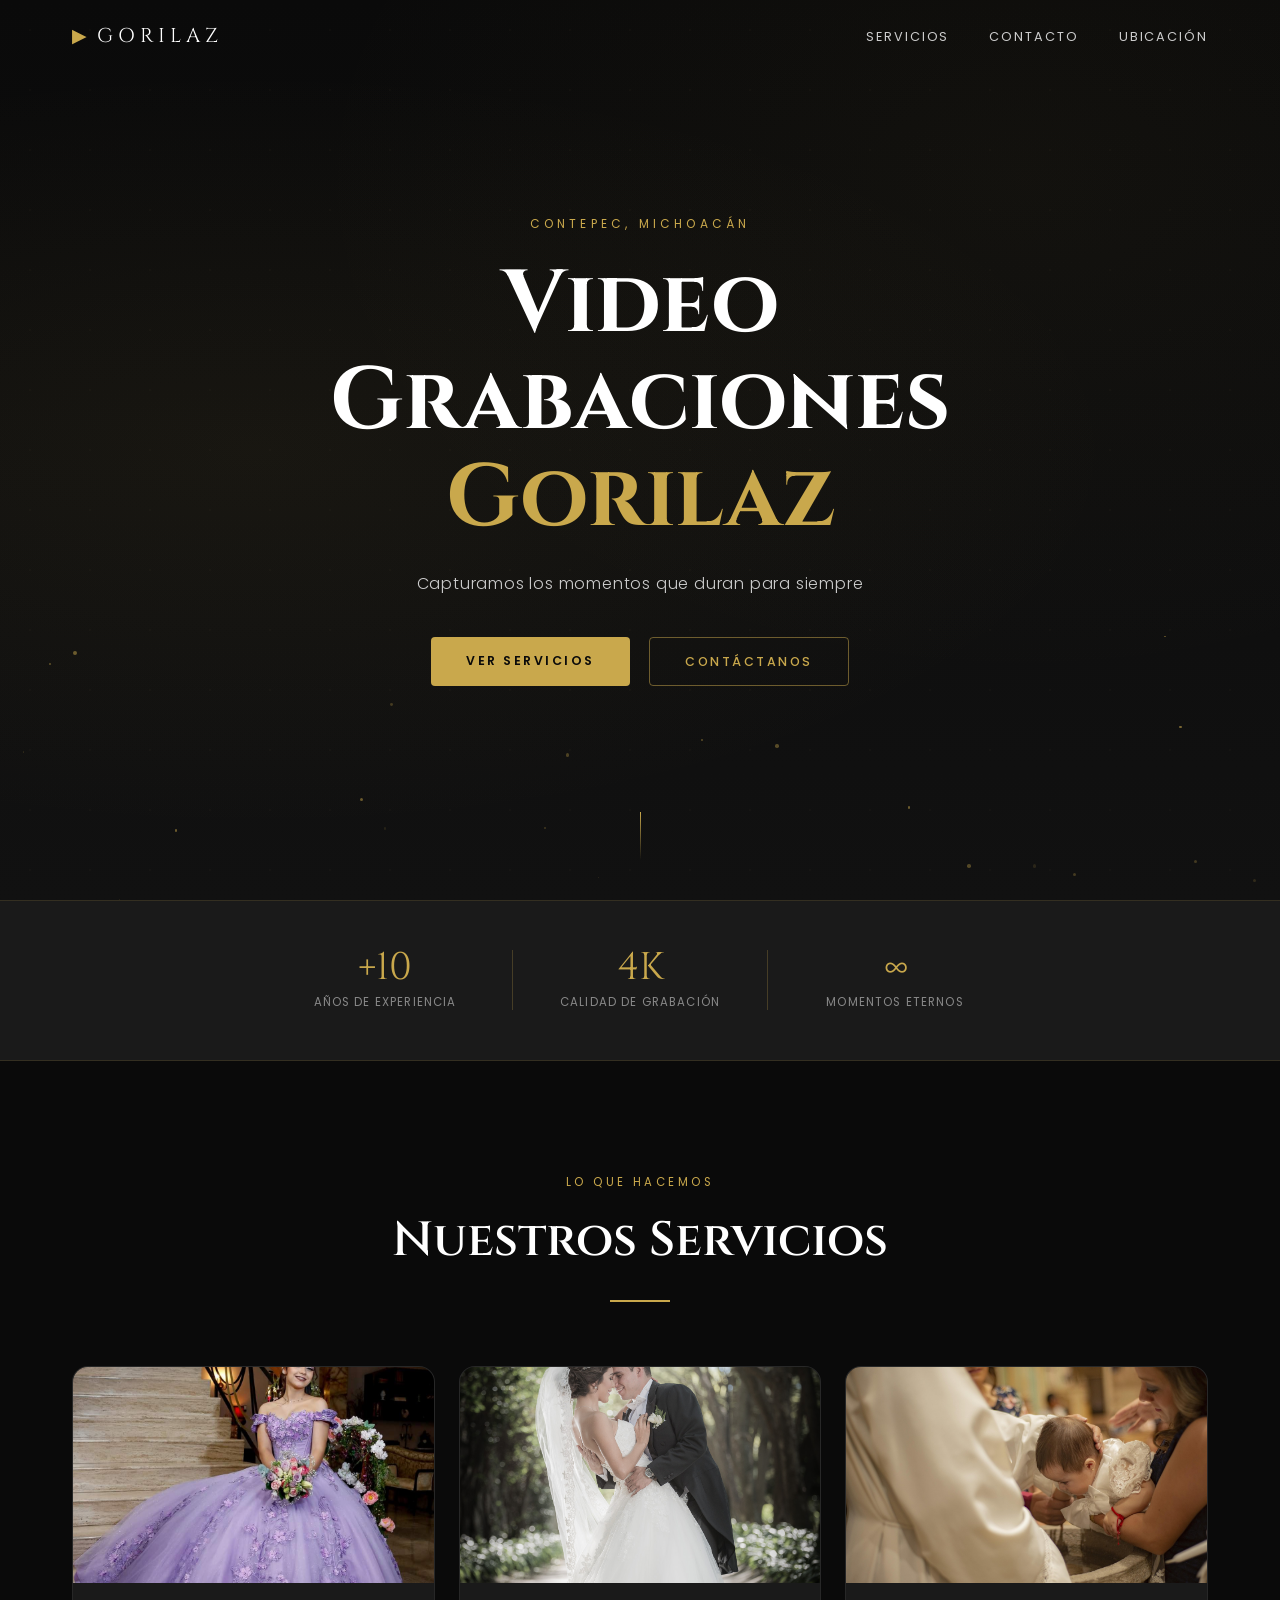
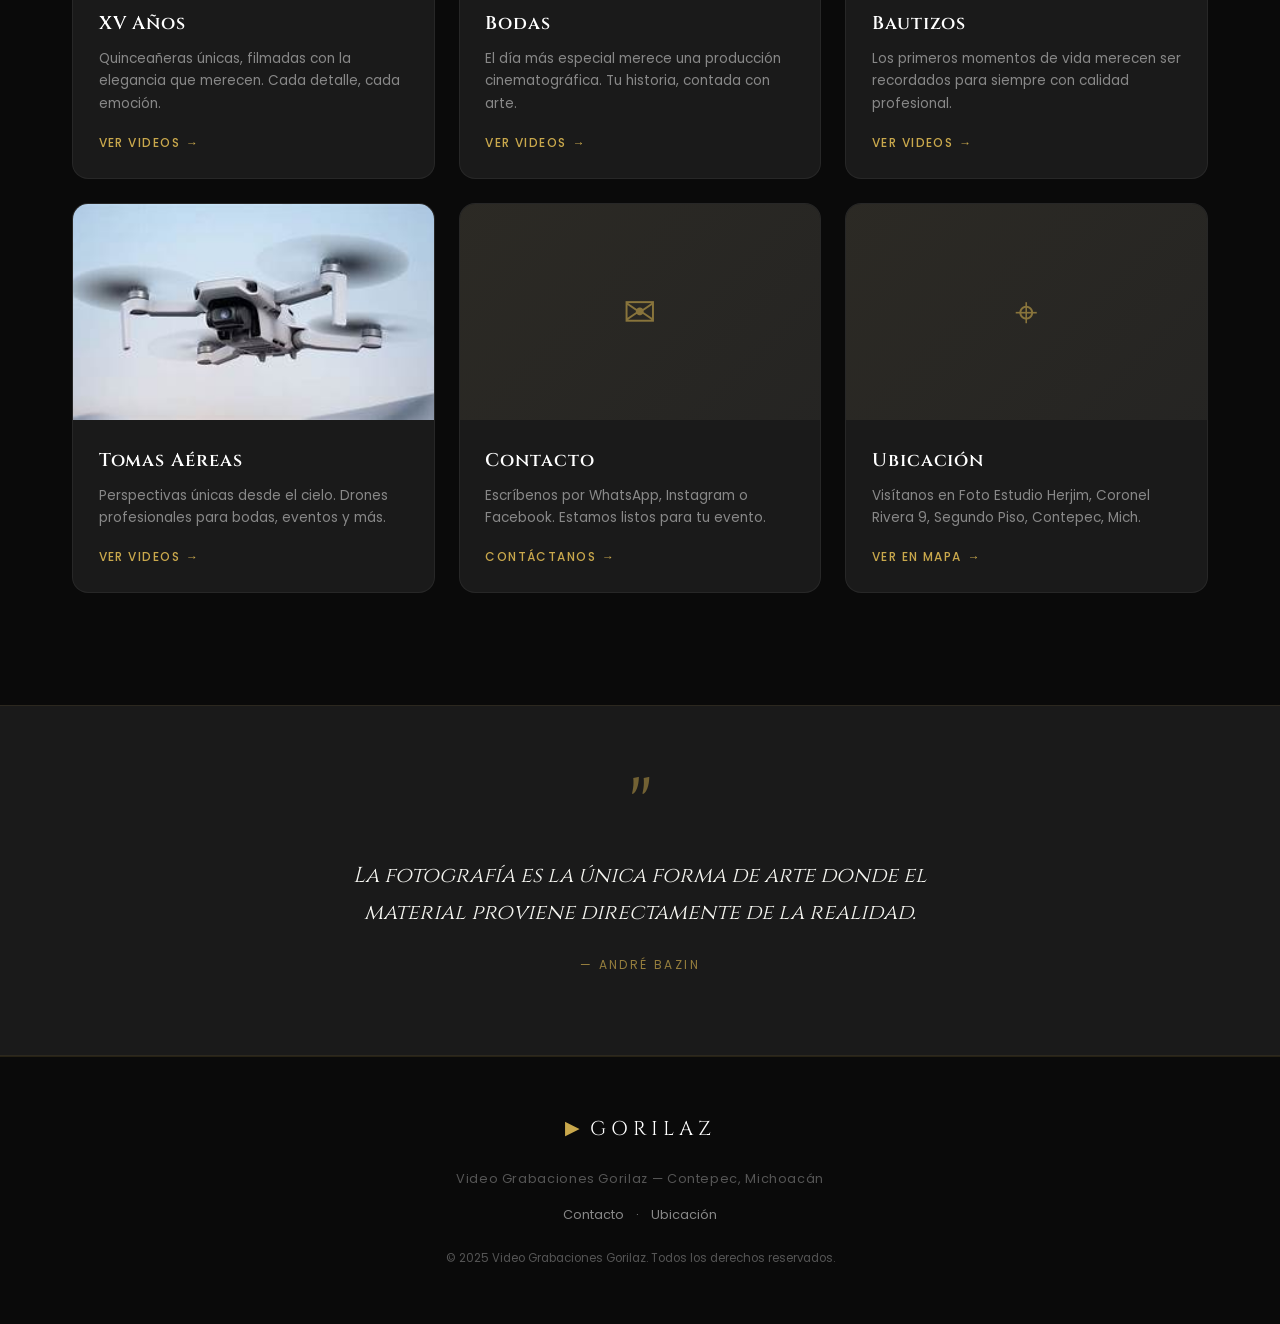
==== index.html @ 421e5ce4 "Add files via upload" ====
<!DOCTYPE html>
<html lang="es">
<head>
  <meta charset="UTF-8" />
  <meta name="viewport" content="width=device-width, initial-scale=1.0" />
  <title>Video Grabaciones Gorilaz</title>
  <link rel="preconnect" href="https://fonts.googleapis.com" />
  <link rel="preconnect" href="https://fonts.gstatic.com" crossorigin />
  <link href="https://fonts.googleapis.com/css2?family=Cinzel:wght@400;600;700&family=Poppins:wght@300;400;500;600&display=swap" rel="stylesheet" />
  <link rel="stylesheet" href="css/style.css" />
  <link rel="stylesheet" href="css/animations.css" />
</head>
<body>

  <!-- ===== NAVBAR ===== -->
  <nav class="navbar" id="navbar">
    <div class="nav-container">
      <div class="nav-logo">
        <span class="logo-icon">▶</span>
        <span class="logo-text">GORILAZ</span>
      </div>
      <ul class="nav-links">
        <li><a href="#servicios">Servicios</a></li>
        <li><a href="pages/contacto.html">Contacto</a></li>
        <li><a href="pages/ubicacion.html">Ubicación</a></li>
      </ul>
      <button class="hamburger" id="hamburger" aria-label="Menú">
        <span></span><span></span><span></span>
      </button>
    </div>
  </nav>

  <!-- ===== HERO ===== -->
  <header class="hero">
    <div class="hero-overlay"></div>
    <div class="hero-particles" id="particles"></div>
    <div class="hero-content">
      <p class="hero-eyebrow">Contepec, Michoacán</p>
      <h1 class="hero-title">
        <span class="line">Video Grabaciones</span>
        <span class="line gold">Gorilaz</span>
      </h1>
      <p class="hero-subtitle">Capturamos los momentos que duran para siempre</p>
      <div class="hero-cta">
        <a href="#servicios" class="btn-primary">Ver Servicios</a>
        <a href="pages/contacto.html" class="btn-outline">Contáctanos</a>
      </div>
    </div>
    <div class="hero-scroll">
      <span></span>
      <div class="scroll-line"></div>
    </div>
  </header>

  <!-- ===== INTRO BAND ===== -->
  <section class="intro-band">
    <div class="band-grid">
      <div class="band-item">
        <span class="band-number">+10</span>
        <span class="band-label">Años de experiencia</span>
      </div>
      <div class="band-divider"></div>
      <div class="band-item">
        <span class="band-number">4K</span>
        <span class="band-label">Calidad de grabación</span>
      </div>
      <div class="band-divider"></div>
      <div class="band-item">
        <span class="band-number">∞</span>
        <span class="band-label">Momentos eternos</span>
      </div>
    </div>
  </section>

  <!-- ===== SERVICIOS ===== -->
  <section class="servicios" id="servicios">
    <div class="section-header">
      <p class="section-eyebrow">Lo que hacemos</p>
      <h2 class="section-title">Nuestros Servicios</h2>
      <div class="gold-line"></div>
    </div>

    <div class="cards-grid">

      <a href="pages/15anos.html" class="card" data-service="xv">
        <div class="card-img-wrap">
          <img src="images/servicios/15años.jpg" alt="XV Años" class="card-img" loading="lazy"
               onerror="this.style.display='none'; this.parentElement.classList.add('no-img')" />
          <div class="card-placeholder">
            <span class="card-icon">♛</span>
          </div>
        </div>
        <div class="card-body">
          <h3 class="card-title">XV Años</h3>
          <p class="card-desc">Quinceañeras únicas, filmadas con la elegancia que merecen. Cada detalle, cada emoción.</p>
          <span class="card-link">Ver videos <span class="arrow">→</span></span>
        </div>
        <div class="card-glow"></div>
      </a>

      <a href="pages/bodas.html" class="card" data-service="bodas">
        <div class="card-img-wrap">
          <img src="images/servicios/boda.jpg" alt="Bodas" class="card-img" loading="lazy"
               onerror="this.style.display='none'; this.parentElement.classList.add('no-img')" />
          <div class="card-placeholder">
            <span class="card-icon">♥</span>
          </div>
        </div>
        <div class="card-body">
          <h3 class="card-title">Bodas</h3>
          <p class="card-desc">El día más especial merece una producción cinematográfica. Tu historia, contada con arte.</p>
          <span class="card-link">Ver videos <span class="arrow">→</span></span>
        </div>
        <div class="card-glow"></div>
      </a>

      <a href="pages/bautizos.html" class="card" data-service="bautizos">
        <div class="card-img-wrap">
          <img src="images/servicios/bautizo.jpg" alt="Bautizos" class="card-img" loading="lazy"
               onerror="this.style.display='none'; this.parentElement.classList.add('no-img')" />
          <div class="card-placeholder">
            <span class="card-icon">✦</span>
          </div>
        </div>
        <div class="card-body">
          <h3 class="card-title">Bautizos</h3>
          <p class="card-desc">Los primeros momentos de vida merecen ser recordados para siempre con calidad profesional.</p>
          <span class="card-link">Ver videos <span class="arrow">→</span></span>
        </div>
        <div class="card-glow"></div>
      </a>

      <a href="pages/aereas.html" class="card" data-service="aereas">
        <div class="card-img-wrap">
          <img src="images/servicios/aereas.jpg" alt="Tomas Aéreas" class="card-img" loading="lazy"
               onerror="this.style.display='none'; this.parentElement.classList.add('no-img')" />
          <div class="card-placeholder">
            <span class="card-icon">◈</span>
          </div>
        </div>
        <div class="card-body">
          <h3 class="card-title">Tomas Aéreas</h3>
          <p class="card-desc">Perspectivas únicas desde el cielo. Drones profesionales para bodas, eventos y más.</p>
          <span class="card-link">Ver videos <span class="arrow">→</span></span>
        </div>
        <div class="card-glow"></div>
      </a>

      <a href="pages/contacto.html" class="card card-dark" data-service="contacto">
        <div class="card-img-wrap">
          <div class="card-placeholder">
            <span class="card-icon">✉</span>
          </div>
        </div>
        <div class="card-body">
          <h3 class="card-title">Contacto</h3>
          <p class="card-desc">Escríbenos por WhatsApp, Instagram o Facebook. Estamos listos para tu evento.</p>
          <span class="card-link">Contáctanos <span class="arrow">→</span></span>
        </div>
        <div class="card-glow"></div>
      </a>

      <a href="pages/ubicacion.html" class="card card-dark" data-service="ubicacion">
        <div class="card-img-wrap">
          <div class="card-placeholder">
            <span class="card-icon">⌖</span>
          </div>
        </div>
        <div class="card-body">
          <h3 class="card-title">Ubicación</h3>
          <p class="card-desc">Visítanos en Foto Estudio Herjim, Coronel Rivera 9, Segundo Piso, Contepec, Mich.</p>
          <span class="card-link">Ver en mapa <span class="arrow">→</span></span>
        </div>
        <div class="card-glow"></div>
      </a>

    </div>
  </section>

  <!-- ===== QUOTE BAND ===== -->
  <section class="quote-band">
    <div class="quote-content">
      <div class="quote-mark">"</div>
      <p class="quote-text">La fotografía es la única forma de arte donde el material proviene directamente de la realidad.</p>
      <p class="quote-author">— André Bazin</p>
    </div>
  </section>

  <!-- ===== FOOTER ===== -->
  <footer class="footer">
    <div class="footer-inner">
      <div class="footer-logo">
        <span class="logo-icon">▶</span>
        <span class="logo-text">GORILAZ</span>
      </div>
      <p class="footer-tagline">Video Grabaciones Gorilaz — Contepec, Michoacán</p>
      <div class="footer-links">
        <a href="pages/contacto.html">Contacto</a>
        <span>·</span>
        <a href="pages/ubicacion.html">Ubicación</a>
      </div>
      <p class="footer-copy">&copy; 2025 Video Grabaciones Gorilaz. Todos los derechos reservados.</p>
    </div>
  </footer>

  <script src="js/main.js"></script>
</body>
</html>
---- css/style.css ----
/* =============================================
   VIDEO GRABACIONES GORILAZ — style.css
   Paleta: Negro / Dorado
   ============================================= */

/* --- VARIABLES --- */
:root {
  --gold:        #C9A84C;
  --gold-light:  #E2C87A;
  --gold-dark:   #8B6914;
  --black:       #0A0A0A;
  --dark:        #111111;
  --dark-2:      #1A1A1A;
  --dark-3:      #222222;
  --dark-4:      #2A2A2A;
  --white:       #FFFFFF;
  --gray-1:      #F5F5F0;
  --gray-2:      #CCCCCC;
  --gray-3:      #888888;
  --gray-4:      #555555;

  --font-display: 'Cinzel', serif;
  --font-body:    'Poppins', sans-serif;

  --nav-h: 72px;
  --radius-sm: 4px;
  --radius-md: 10px;
  --radius-lg: 16px;

  --transition: 0.35s cubic-bezier(0.4, 0, 0.2, 1);
  --shadow-gold: 0 0 30px rgba(201,168,76,0.15);
}

/* --- RESET --- */
*, *::before, *::after { box-sizing: border-box; margin: 0; padding: 0; }
html { scroll-behavior: smooth; }
body {
  font-family: var(--font-body);
  background: var(--black);
  color: var(--white);
  overflow-x: hidden;
  line-height: 1.6;
}
img { display: block; max-width: 100%; }
a { text-decoration: none; color: inherit; }
ul { list-style: none; }

/* =============================================
   NAVBAR
   ============================================= */
.navbar {
  position: fixed;
  top: 0; left: 0; right: 0;
  z-index: 100;
  height: var(--nav-h);
  background: transparent;
  transition: background var(--transition), backdrop-filter var(--transition);
}
.navbar.scrolled {
  background: rgba(10,10,10,0.92);
  backdrop-filter: blur(12px);
  border-bottom: 1px solid rgba(201,168,76,0.2);
}
.nav-container {
  max-width: 1200px;
  margin: 0 auto;
  padding: 0 2rem;
  height: 100%;
  display: flex;
  align-items: center;
  justify-content: space-between;
}
.nav-logo {
  display: flex;
  align-items: center;
  gap: 10px;
  cursor: pointer;
}
.logo-icon {
  color: var(--gold);
  font-size: 1.2rem;
}
.logo-text {
  font-family: var(--font-display);
  font-size: 1.25rem;
  letter-spacing: 0.25em;
  color: var(--white);
}
.nav-links {
  display: flex;
  gap: 2.5rem;
}
.nav-links a {
  font-size: 0.8rem;
  letter-spacing: 0.15em;
  text-transform: uppercase;
  color: var(--gray-2);
  position: relative;
  transition: color var(--transition);
}
.nav-links a::after {
  content: '';
  position: absolute;
  bottom: -4px; left: 0;
  width: 0; height: 1px;
  background: var(--gold);
  transition: width var(--transition);
}
.nav-links a:hover { color: var(--gold); }
.nav-links a:hover::after { width: 100%; }

.hamburger {
  display: none;
  flex-direction: column;
  gap: 5px;
  background: none;
  border: none;
  cursor: pointer;
  padding: 4px;
}
.hamburger span {
  display: block;
  width: 24px; height: 2px;
  background: var(--white);
  transition: var(--transition);
}

/* =============================================
   HERO
   ============================================= */
.hero {
  position: relative;
  min-height: 100vh;
  display: flex;
  align-items: center;
  justify-content: center;
  text-align: center;
  background:
    radial-gradient(ellipse at 20% 50%, rgba(201,168,76,0.06) 0%, transparent 60%),
    radial-gradient(ellipse at 80% 20%, rgba(201,168,76,0.04) 0%, transparent 50%),
    linear-gradient(180deg, #0A0A0A 0%, #111111 100%);
  overflow: hidden;
}
.hero-overlay {
  position: absolute;
  inset: 0;
  background: url("data:image/svg+xml,%3Csvg width='60' height='60' viewBox='0 0 60 60' xmlns='http://www.w3.org/2000/svg'%3E%3Cg fill='none' fill-rule='evenodd'%3E%3Cg fill='%23C9A84C' fill-opacity='0.03'%3E%3Ccircle cx='30' cy='30' r='1'/%3E%3C/g%3E%3C/g%3E%3C/svg%3E");
  pointer-events: none;
}
.hero-particles {
  position: absolute;
  inset: 0;
  pointer-events: none;
}
.hero-content {
  position: relative;
  z-index: 2;
  padding: 0 1.5rem;
  max-width: 800px;
}
.hero-eyebrow {
  font-size: 0.75rem;
  letter-spacing: 0.35em;
  text-transform: uppercase;
  color: var(--gold);
  margin-bottom: 1.5rem;
  opacity: 0;
  animation: fadeUp 0.8s 0.3s forwards;
}
.hero-title {
  font-family: var(--font-display);
  font-size: clamp(2.8rem, 7vw, 5.5rem);
  font-weight: 700;
  line-height: 1.1;
  margin-bottom: 1.5rem;
  display: flex;
  flex-direction: column;
}
.hero-title .line {
  opacity: 0;
  animation: fadeUp 0.8s 0.5s forwards;
}
.hero-title .line.gold {
  color: var(--gold);
  animation-delay: 0.7s;
}
.hero-subtitle {
  font-size: 1rem;
  font-weight: 300;
  color: var(--gray-2);
  letter-spacing: 0.05em;
  margin-bottom: 2.5rem;
  opacity: 0;
  animation: fadeUp 0.8s 0.9s forwards;
}
.hero-cta {
  display: flex;
  gap: 1.2rem;
  justify-content: center;
  flex-wrap: wrap;
  opacity: 0;
  animation: fadeUp 0.8s 1.1s forwards;
}

/* Botones */
.btn-primary {
  display: inline-block;
  padding: 0.85rem 2.2rem;
  background: var(--gold);
  color: var(--black);
  font-family: var(--font-body);
  font-size: 0.78rem;
  font-weight: 600;
  letter-spacing: 0.2em;
  text-transform: uppercase;
  border-radius: var(--radius-sm);
  transition: background var(--transition), transform var(--transition), box-shadow var(--transition);
}
.btn-primary:hover {
  background: var(--gold-light);
  transform: translateY(-2px);
  box-shadow: 0 8px 24px rgba(201,168,76,0.35);
}
.btn-outline {
  display: inline-block;
  padding: 0.85rem 2.2rem;
  border: 1px solid rgba(201,168,76,0.5);
  color: var(--gold);
  font-family: var(--font-body);
  font-size: 0.78rem;
  font-weight: 500;
  letter-spacing: 0.2em;
  text-transform: uppercase;
  border-radius: var(--radius-sm);
  transition: border-color var(--transition), background var(--transition), transform var(--transition);
}
.btn-outline:hover {
  border-color: var(--gold);
  background: rgba(201,168,76,0.08);
  transform: translateY(-2px);
}

/* Scroll indicator */
.hero-scroll {
  position: absolute;
  bottom: 2.5rem;
  left: 50%;
  transform: translateX(-50%);
  display: flex;
  flex-direction: column;
  align-items: center;
  gap: 10px;
  opacity: 0;
  animation: fadeIn 1s 1.5s forwards;
}
.hero-scroll span {
  font-size: 0.65rem;
  letter-spacing: 0.3em;
  text-transform: uppercase;
  color: var(--gray-3);
}
.scroll-line {
  width: 1px;
  height: 48px;
  background: linear-gradient(to bottom, var(--gold), transparent);
  animation: scrollPulse 2s 1.5s ease-in-out infinite;
}

/* =============================================
   INTRO BAND
   ============================================= */
.intro-band {
  background: var(--dark-2);
  border-top: 1px solid rgba(201,168,76,0.15);
  border-bottom: 1px solid rgba(201,168,76,0.15);
  padding: 3rem 2rem;
}
.band-grid {
  max-width: 700px;
  margin: 0 auto;
  display: flex;
  align-items: center;
  justify-content: center;
  gap: 2rem;
}
.band-item {
  display: flex;
  flex-direction: column;
  align-items: center;
  gap: 6px;
  flex: 1;
  text-align: center;
}
.band-number {
  font-family: var(--font-display);
  font-size: 2.4rem;
  color: var(--gold);
  line-height: 1;
}
.band-label {
  font-size: 0.72rem;
  letter-spacing: 0.1em;
  text-transform: uppercase;
  color: var(--gray-3);
}
.band-divider {
  width: 1px;
  height: 60px;
  background: rgba(201,168,76,0.25);
  flex-shrink: 0;
}

/* =============================================
   SERVICIOS
   ============================================= */
.servicios {
  padding: 7rem 2rem;
  max-width: 1200px;
  margin: 0 auto;
}
.section-header {
  text-align: center;
  margin-bottom: 4rem;
}
.section-eyebrow {
  font-size: 0.72rem;
  letter-spacing: 0.3em;
  text-transform: uppercase;
  color: var(--gold);
  margin-bottom: 0.75rem;
}
.section-title {
  font-family: var(--font-display);
  font-size: clamp(2rem, 4vw, 3rem);
  font-weight: 600;
  color: var(--white);
  margin-bottom: 1.25rem;
}
.gold-line {
  width: 60px;
  height: 2px;
  background: var(--gold);
  margin: 0 auto;
}

/* Cards Grid */
.cards-grid {
  display: grid;
  grid-template-columns: repeat(3, 1fr);
  gap: 1.5rem;
}

.card {
  position: relative;
  background: var(--dark-2);
  border: 1px solid rgba(255,255,255,0.06);
  border-radius: var(--radius-lg);
  overflow: hidden;
  display: flex;
  flex-direction: column;
  transition: transform var(--transition), border-color var(--transition), box-shadow var(--transition);
  cursor: pointer;
}
.card:hover {
  transform: translateY(-6px);
  border-color: rgba(201,168,76,0.4);
  box-shadow: 0 20px 60px rgba(0,0,0,0.5), var(--shadow-gold);
}
.card:hover .card-glow {
  opacity: 1;
}
.card:hover .arrow {
  transform: translateX(5px);
}

.card-img-wrap {
  position: relative;
  width: 100%;
  padding-top: 60%;
  overflow: hidden;
  background: var(--dark-3);
}
.card-img {
  position: absolute;
  inset: 0;
  width: 100%;
  height: 100%;
  object-fit: cover;
  transition: transform 0.6s ease;
}
.card:hover .card-img { transform: scale(1.05); }

.card-placeholder {
  position: absolute;
  inset: 0;
  display: flex;
  align-items: center;
  justify-content: center;
  background: linear-gradient(135deg, var(--dark-3), var(--dark-4));
}
.card-img-wrap.no-img .card-placeholder,
.card-img-wrap:not(:has(.card-img)) .card-placeholder {
  display: flex;
}
.card-img-wrap:has(.card-img:not([style*="display:none"])) .card-placeholder {
  display: none;
}
.card-icon {
  font-size: 2.5rem;
  color: var(--gold);
  opacity: 0.6;
}

.card-body {
  padding: 1.6rem;
  display: flex;
  flex-direction: column;
  gap: 0.6rem;
  flex: 1;
}
.card-title {
  font-family: var(--font-display);
  font-size: 1.15rem;
  font-weight: 600;
  color: var(--white);
  letter-spacing: 0.05em;
}
.card-desc {
  font-size: 0.85rem;
  color: var(--gray-3);
  line-height: 1.65;
  flex: 1;
}
.card-link {
  font-size: 0.75rem;
  font-weight: 500;
  letter-spacing: 0.12em;
  text-transform: uppercase;
  color: var(--gold);
  margin-top: 0.5rem;
  display: inline-flex;
  align-items: center;
  gap: 6px;
}
.arrow {
  display: inline-block;
  transition: transform var(--transition);
}

/* Card variante oscura (contacto/ubicacion) */
.card.card-dark .card-placeholder {
  background: linear-gradient(135deg, rgba(201,168,76,0.06), rgba(201,168,76,0.02));
}

/* Card glow efecto */
.card-glow {
  position: absolute;
  inset: 0;
  border-radius: var(--radius-lg);
  background: radial-gradient(ellipse at 50% 0%, rgba(201,168,76,0.07), transparent 70%);
  opacity: 0;
  pointer-events: none;
  transition: opacity var(--transition);
}

/* =============================================
   QUOTE BAND
   ============================================= */
.quote-band {
  background: var(--dark-2);
  border-top: 1px solid rgba(201,168,76,0.1);
  border-bottom: 1px solid rgba(201,168,76,0.1);
  padding: 5rem 2rem;
  text-align: center;
}
.quote-content {
  max-width: 680px;
  margin: 0 auto;
}
.quote-mark {
  font-family: var(--font-display);
  font-size: 5rem;
  color: var(--gold);
  line-height: 0.6;
  margin-bottom: 1.5rem;
  opacity: 0.5;
}
.quote-text {
  font-family: var(--font-display);
  font-size: clamp(1rem, 2.5vw, 1.35rem);
  font-weight: 400;
  color: var(--gray-1);
  line-height: 1.7;
  font-style: italic;
  margin-bottom: 1.5rem;
}
.quote-author {
  font-size: 0.75rem;
  letter-spacing: 0.2em;
  text-transform: uppercase;
  color: var(--gold);
  opacity: 0.7;
}

/* =============================================
   FOOTER
   ============================================= */
.footer {
  background: var(--black);
  border-top: 1px solid rgba(201,168,76,0.15);
  padding: 3.5rem 2rem;
}
.footer-inner {
  max-width: 1200px;
  margin: 0 auto;
  text-align: center;
  display: flex;
  flex-direction: column;
  align-items: center;
  gap: 1rem;
}
.footer-logo {
  display: flex;
  align-items: center;
  gap: 10px;
  margin-bottom: 0.5rem;
}
.footer-tagline {
  font-size: 0.8rem;
  color: var(--gray-4);
  letter-spacing: 0.05em;
}
.footer-links {
  display: flex;
  align-items: center;
  gap: 0.75rem;
  font-size: 0.8rem;
  color: var(--gray-3);
}
.footer-links a {
  color: var(--gray-3);
  transition: color var(--transition);
}
.footer-links a:hover { color: var(--gold); }
.footer-copy {
  font-size: 0.72rem;
  color: var(--gray-4);
  margin-top: 0.5rem;
}

/* =============================================
   RESPONSIVO
   ============================================= */
@media (max-width: 900px) {
  .cards-grid { grid-template-columns: repeat(2, 1fr); }
}
@media (max-width: 600px) {
  .nav-links { display: none; }
  .hamburger { display: flex; }
  .cards-grid { grid-template-columns: 1fr; }
  .band-grid { gap: 1.5rem; }
  .band-number { font-size: 1.9rem; }
  .hero-cta { flex-direction: column; align-items: center; }
  .btn-primary, .btn-outline { width: 100%; text-align: center; max-width: 260px; }
}
---- css/animations.css ----
/* =============================================
   GORILAZ — animations.css
   ============================================= */

@keyframes fadeUp {
  from { opacity: 0; transform: translateY(28px); }
  to   { opacity: 1; transform: translateY(0); }
}

@keyframes fadeIn {
  from { opacity: 0; }
  to   { opacity: 1; }
}

@keyframes scrollPulse {
  0%, 100% { opacity: 0.4; transform: scaleY(1); }
  50%       { opacity: 1;   transform: scaleY(1.2); }
}

@keyframes particleDrift {
  0%   { transform: translateY(0) translateX(0) scale(1); opacity: 0; }
  10%  { opacity: 0.6; }
  90%  { opacity: 0.3; }
  100% { transform: translateY(-80vh) translateX(30px) scale(0.5); opacity: 0; }
}

/* Reveal on scroll */
.reveal {
  opacity: 0;
  transform: translateY(30px);
  transition: opacity 0.7s ease, transform 0.7s ease;
}
.reveal.visible {
  opacity: 1;
  transform: translateY(0);
}

/* Stagger helpers */
.reveal-delay-1 { transition-delay: 0.1s; }
.reveal-delay-2 { transition-delay: 0.2s; }
.reveal-delay-3 { transition-delay: 0.3s; }
.reveal-delay-4 { transition-delay: 0.4s; }
.reveal-delay-5 { transition-delay: 0.5s; }
.reveal-delay-6 { transition-delay: 0.6s; }
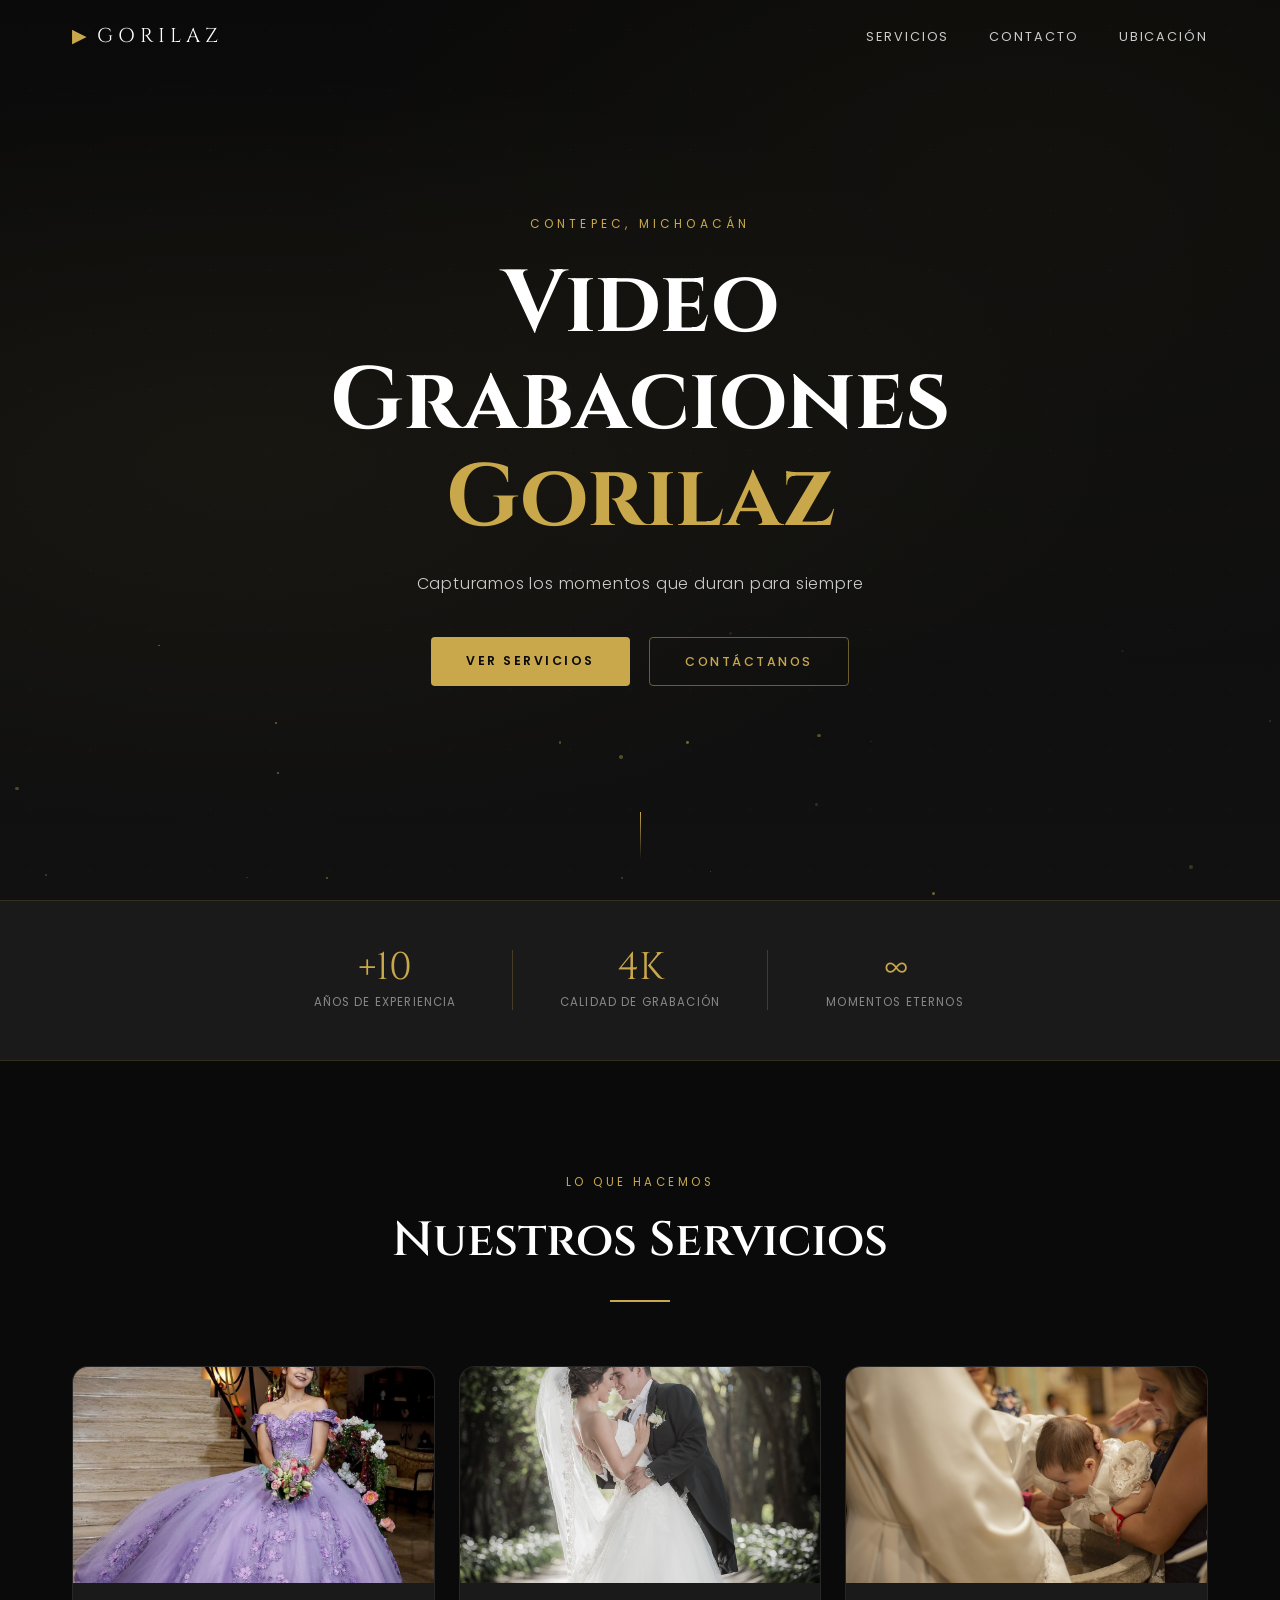
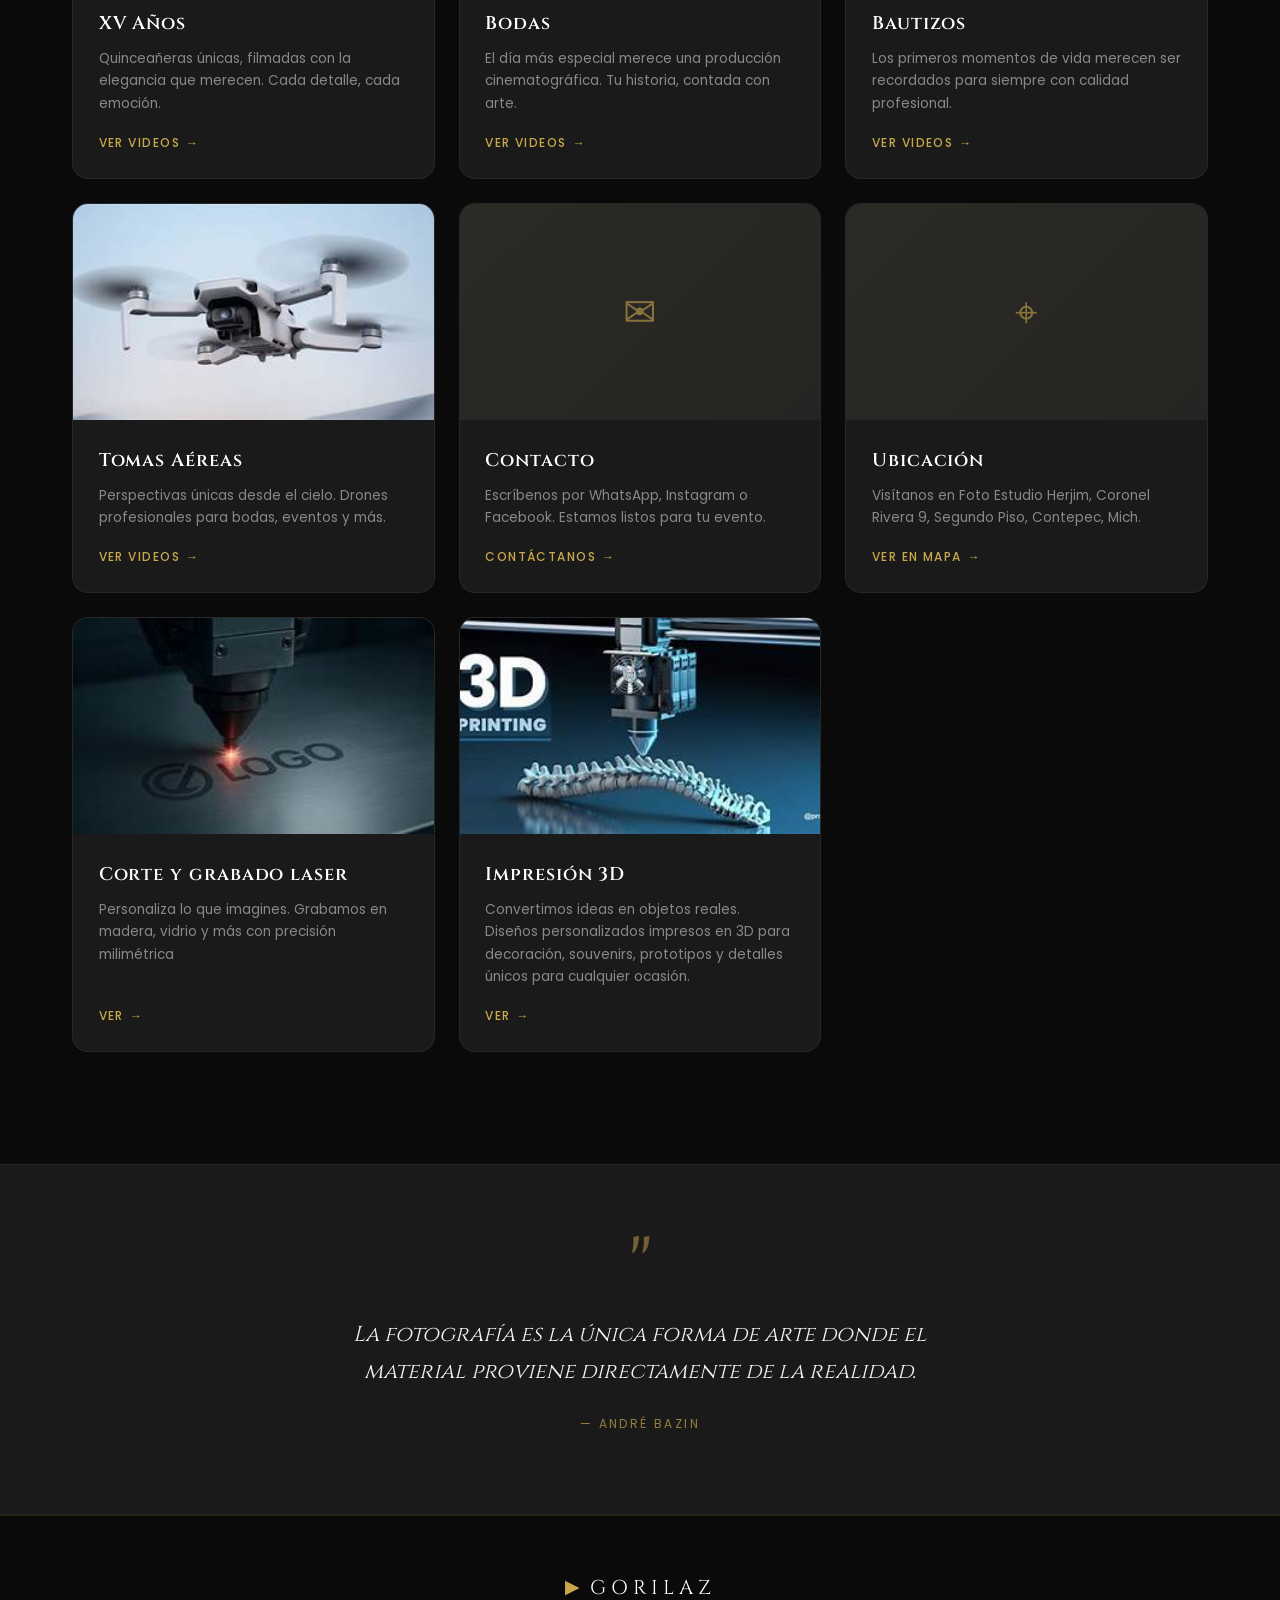
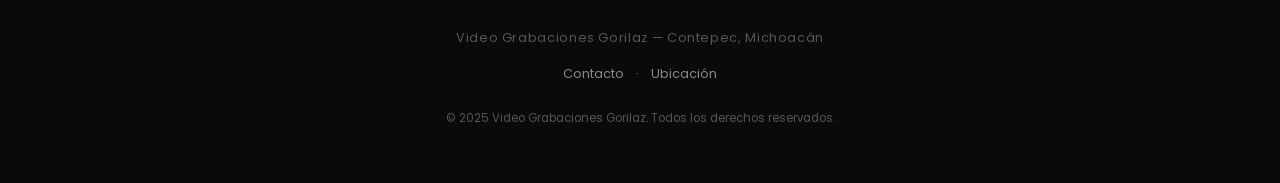
==== commit 3ed18ebc: "Add files via upload" ====
--- a/index.html
+++ b/index.html
@@ -174,6 +174,38 @@
         <div class="card-glow"></div>
       </a>
 
+      <a href="pages/cortelaser.html" class="card" data-service="xv">
+        <div class="card-img-wrap">
+          <img src="images/servicios/cortelaser.jpg" alt="XV Años" class="card-img" loading="lazy"
+               onerror="this.style.display='none'; this.parentElement.classList.add('no-img')" />
+          <div class="card-placeholder">
+            <span class="card-icon">♛</span>
+          </div>
+        </div>
+        <div class="card-body">
+          <h3 class="card-title">Corte y grabado laser</h3>
+          <p class="card-desc">Personaliza lo que imagines. Grabamos en madera, vidrio y más con precisión milimétrica</p>
+          <span class="card-link">Ver <span class="arrow">→</span></span>
+        </div>
+        <div class="card-glow"></div>
+      </a>
+
+      <a href="pages/impresion3D.html" class="card" data-service="xv">
+        <div class="card-img-wrap">
+          <img src="images/servicios/impresion3D.jpg" alt="XV Años" class="card-img" loading="lazy"
+               onerror="this.style.display='none'; this.parentElement.classList.add('no-img')" />
+          <div class="card-placeholder">
+            <span class="card-icon">♛</span>
+          </div>
+        </div>
+        <div class="card-body">
+          <h3 class="card-title">Impresión 3D</h3>
+          <p class="card-desc">Convertimos ideas en objetos reales. Diseños personalizados impresos en 3D para decoración, souvenirs, prototipos y detalles únicos para cualquier ocasión.</p>
+          <span class="card-link">Ver <span class="arrow">→</span></span>
+        </div>
+        <div class="card-glow"></div>
+      </a>
+
     </div>
   </section>
 
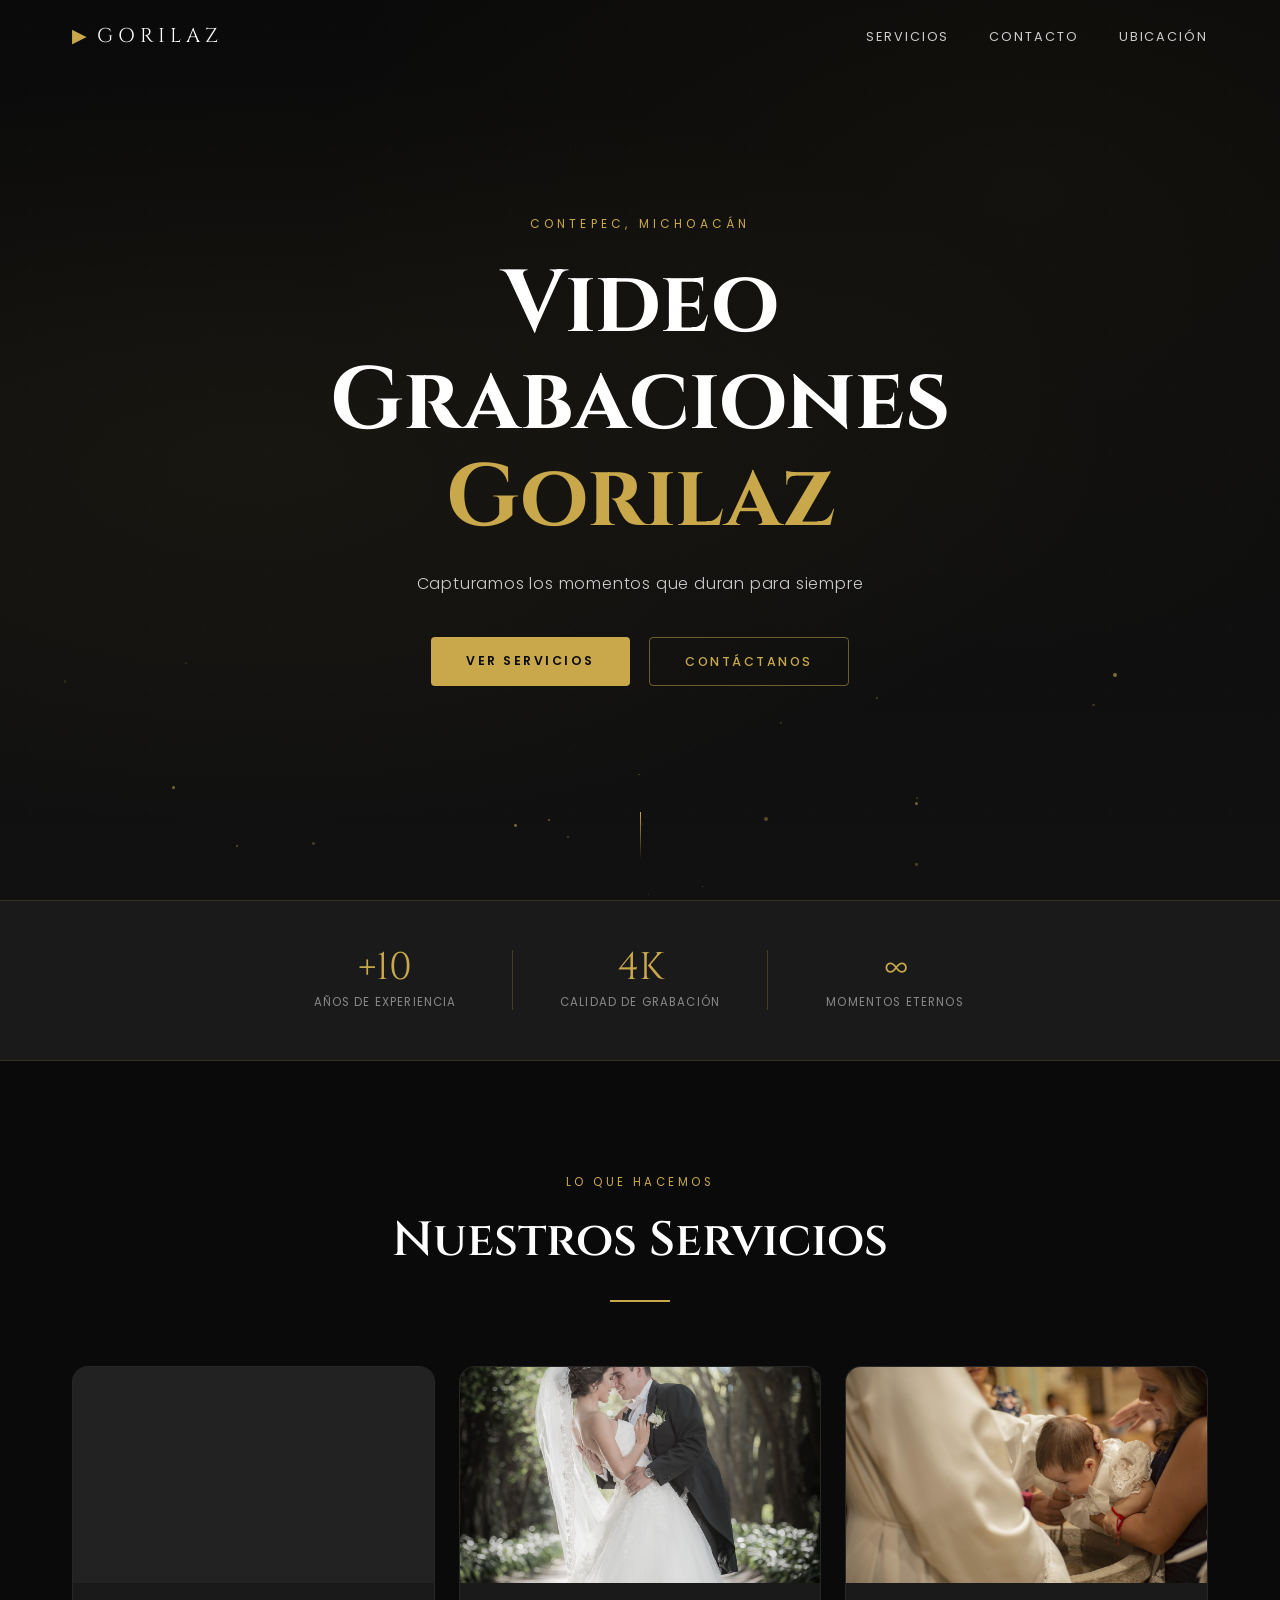
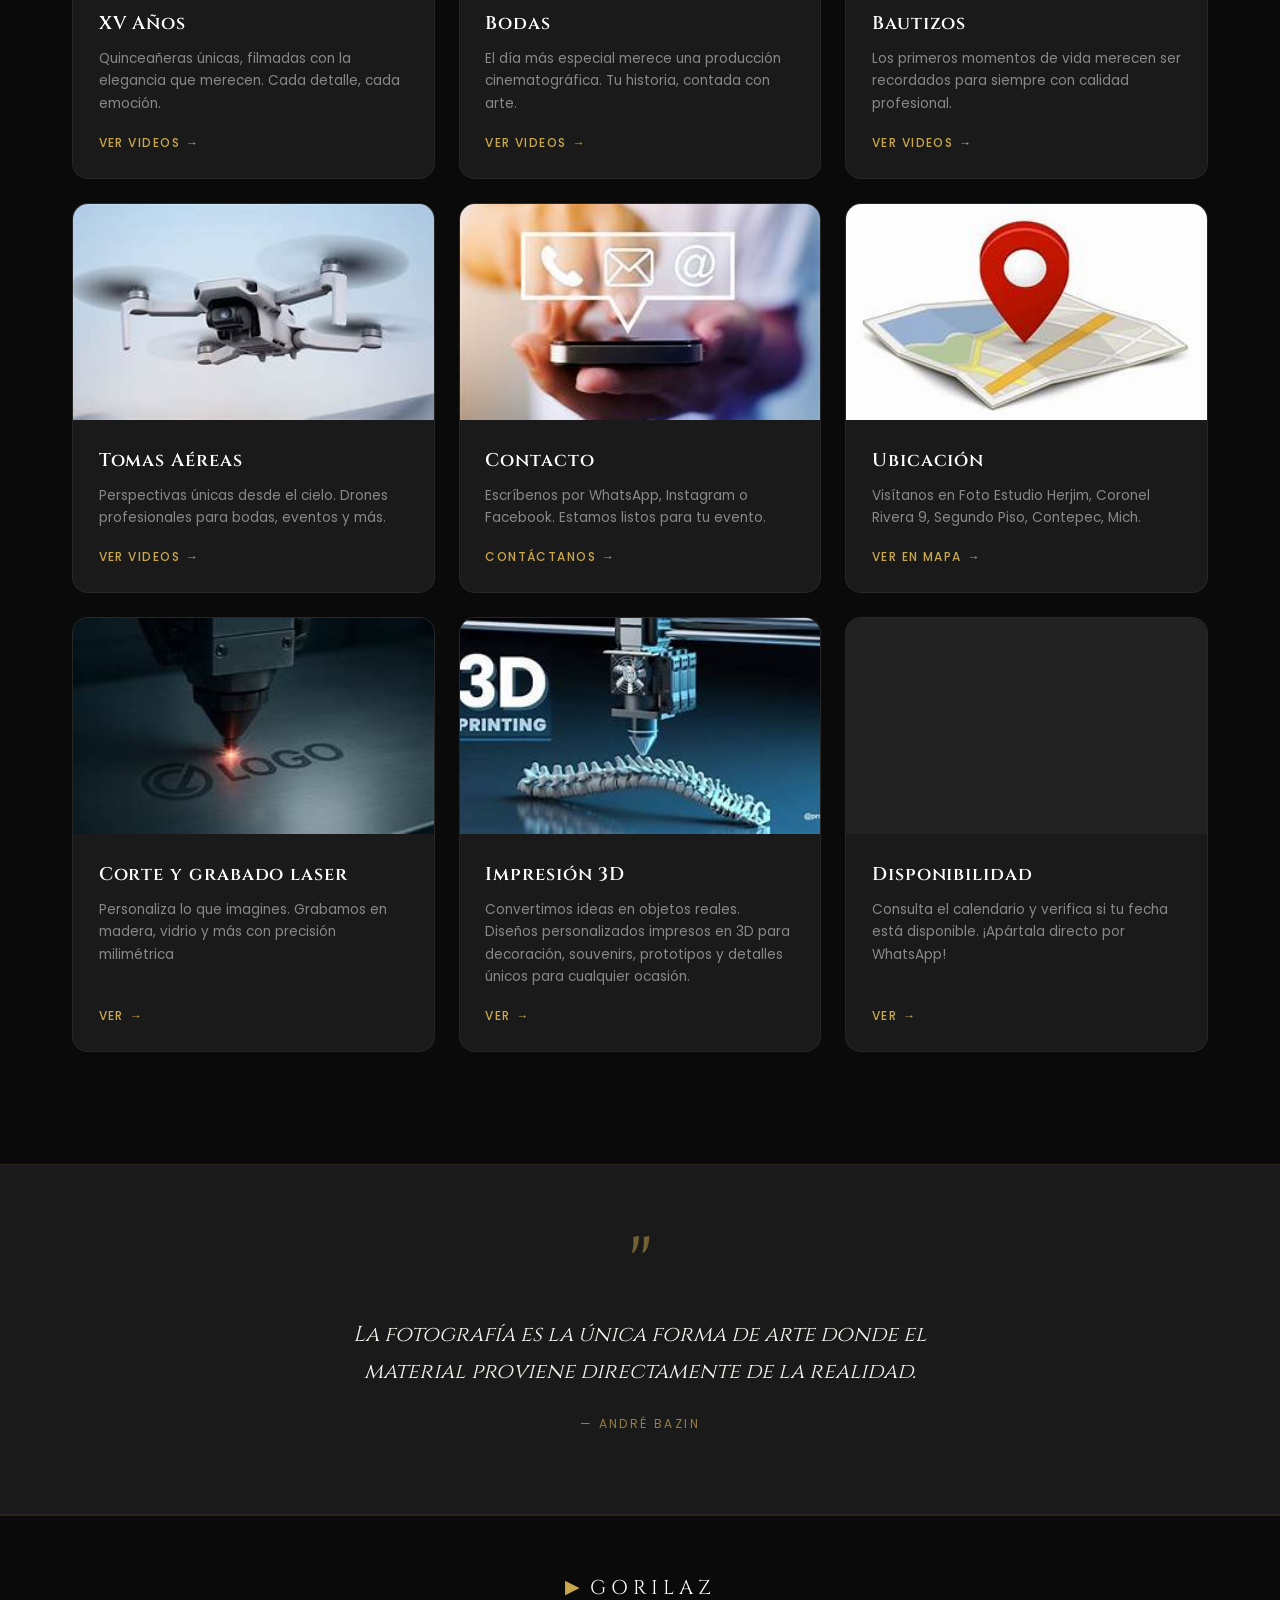
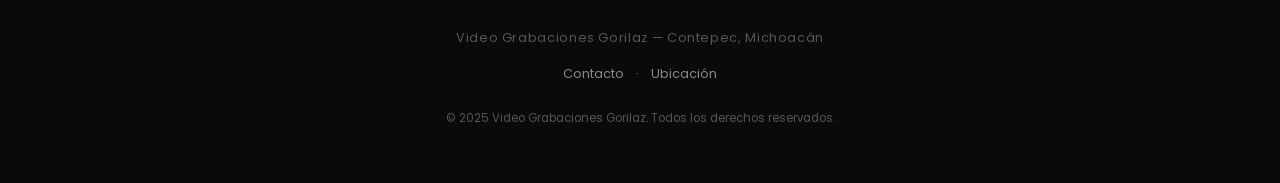
==== commit b54c2585: "Add files via upload" ====
--- a/index.html
+++ b/index.html
@@ -84,7 +84,7 @@
 
       <a href="pages/15anos.html" class="card" data-service="xv">
         <div class="card-img-wrap">
-          <img src="images/servicios/15años.jpg" alt="XV Años" class="card-img" loading="lazy"
+          <img src="images/servicios/15anos.jpg" alt="XV Años" class="card-img" loading="lazy"
                onerror="this.style.display='none'; this.parentElement.classList.add('no-img')" />
           <div class="card-placeholder">
             <span class="card-icon">♛</span>
@@ -148,6 +148,8 @@
 
       <a href="pages/contacto.html" class="card card-dark" data-service="contacto">
         <div class="card-img-wrap">
+          <img src="images/servicios/contacto.jpg" alt="Tomas Aéreas" class="card-img" loading="lazy"
+               onerror="this.style.display='none'; this.parentElement.classList.add('no-img')" />
           <div class="card-placeholder">
             <span class="card-icon">✉</span>
           </div>
@@ -162,6 +164,8 @@
 
       <a href="pages/ubicacion.html" class="card card-dark" data-service="ubicacion">
         <div class="card-img-wrap">
+          <img src="images/servicios/ubicacion.jpg" alt="Tomas Aéreas" class="card-img" loading="lazy"
+               onerror="this.style.display='none'; this.parentElement.classList.add('no-img')" />
           <div class="card-placeholder">
             <span class="card-icon">⌖</span>
           </div>
@@ -206,6 +210,22 @@
         <div class="card-glow"></div>
       </a>
 
+      <a href="pages/calendario.html" class="card" data-service="xv">
+        <div class="card-img-wrap">
+          <img src="images/servicios/disponibilidad.jpg" alt="XV Años" class="card-img" loading="lazy"
+               onerror="this.style.display='none'; this.parentElement.classList.add('no-img')" />
+          <div class="card-placeholder">
+            <span class="card-icon">♛</span>
+          </div>
+        </div>
+        <div class="card-body">
+          <h3 class="card-title">Disponibilidad</h3>
+          <p class="card-desc">Consulta el calendario y verifica si tu fecha está disponible. ¡Apártala directo por WhatsApp!</p>
+          <span class="card-link">Ver <span class="arrow">→</span></span>
+        </div>
+        <div class="card-glow"></div>
+      </a>
+      
     </div>
   </section>
 
